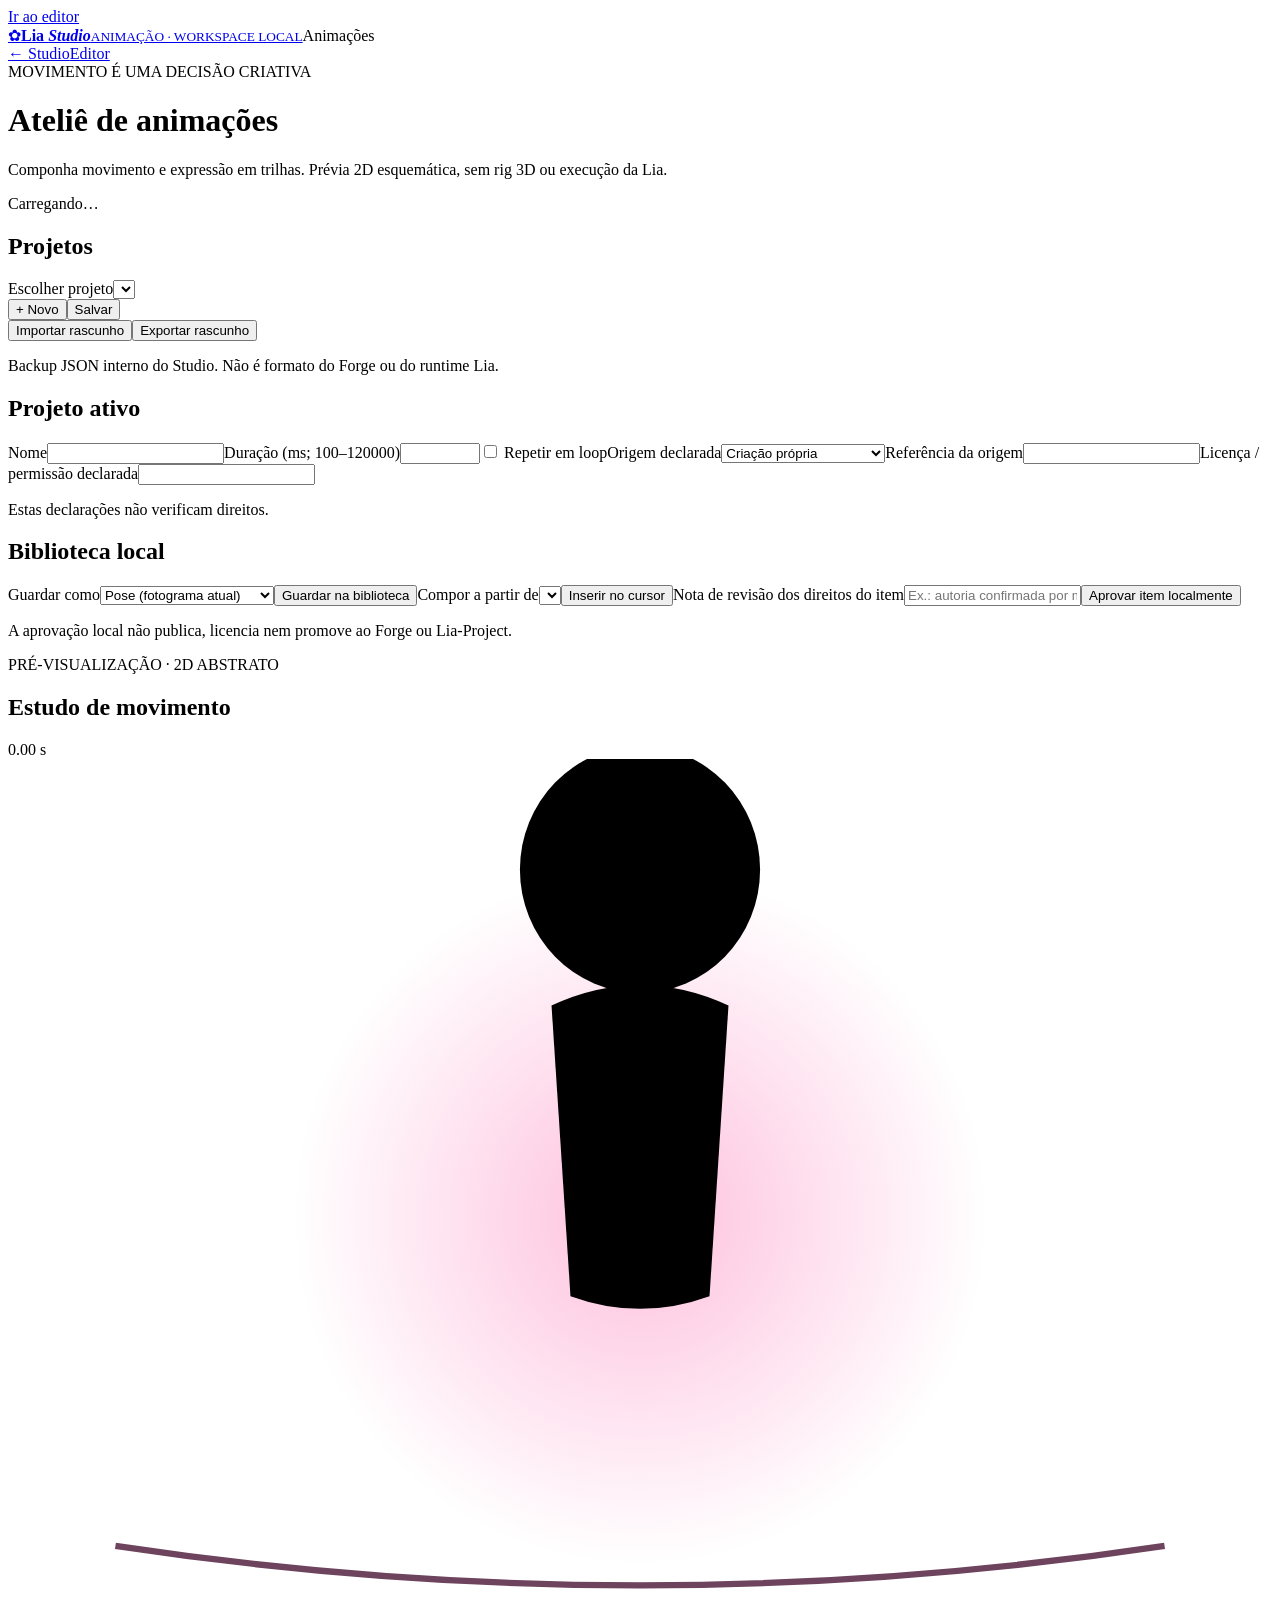
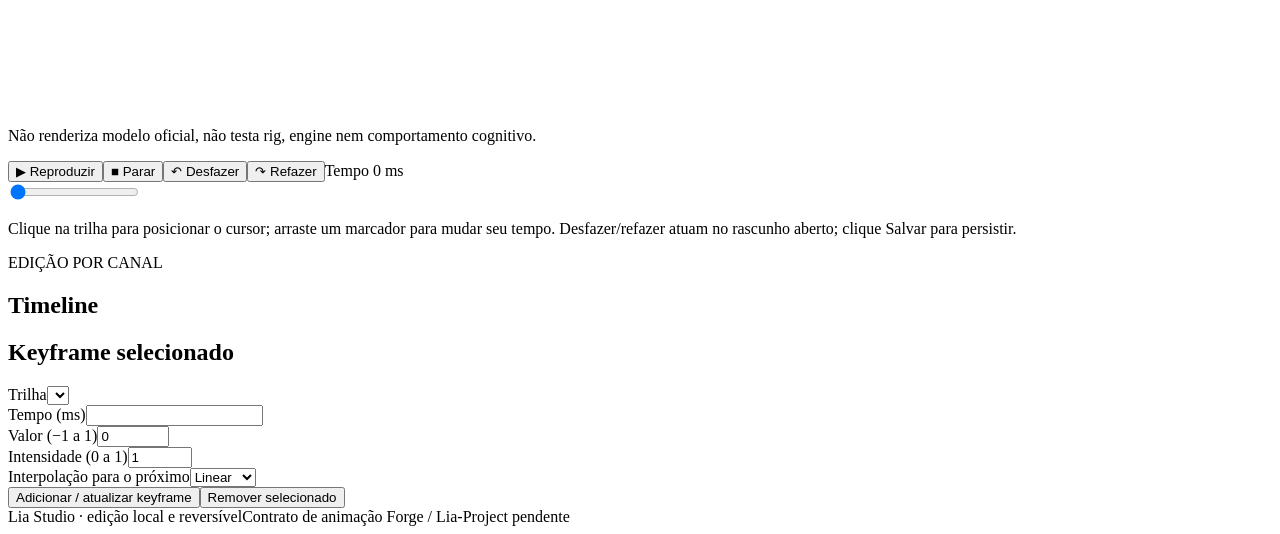
==== app/static/animation.html @ aab42d29 "feat(animation): add local timeline editor and draft library" ====
<!doctype html>
<html lang="pt-BR">
<head>
  <meta charset="utf-8"><meta name="viewport" content="width=device-width,initial-scale=1">
  <meta name="theme-color" content="#17111c">
  <title>Animações · Lia Studio</title>
  <link rel="stylesheet" href="/static/styles.css">
  <link rel="stylesheet" href="/static/animation.css">
</head>
<body data-space="animation">
  <a class="skip-link" href="#animation-view">Ir ao editor</a>
  <header class="topbar"><a class="brand" href="/" aria-label="Voltar ao Lia Studio"><span class="badge">✿</span><span class="brand-copy"><strong>Lia <em>Studio</em></strong><small>ANIMAÇÃO · WORKSPACE LOCAL</small></span></a><span class="shell-context">Animações</span><nav class="topnav"><a href="/">← Studio</a><a href="/static/animation.html" aria-current="page">Editor</a></nav></header>
  <main id="animation-view" class="view animation-view">
    <div class="animation-heading"><div><span class="eyebrow">MOVIMENTO É UMA DECISÃO CRIATIVA</span><h1>Ateliê de animações</h1><p>Componha movimento e expressão em trilhas. Prévia 2D esquemática, sem rig 3D ou execução da Lia.</p></div><span class="status" id="save-status" role="status" aria-live="polite">Carregando…</span></div>
    <div class="animation-shell">
      <aside class="anim-sidebar"><section class="anim-panel"><h2>Projetos</h2><label for="project-list">Escolher projeto</label><select id="project-list"></select><div class="anim-row"><button id="create-project">+ Novo</button><button class="ghost" id="save-project">Salvar</button></div><div class="anim-row"><button class="ghost" id="import-project">Importar rascunho</button><button class="ghost" id="export-project">Exportar rascunho</button></div><input id="import-file" type="file" accept="application/json,.json" hidden><p class="muted tiny">Backup JSON interno do Studio. Não é formato do Forge ou do runtime Lia.</p></section>
      <section class="anim-panel"><h2>Projeto ativo</h2><label for="clip-name">Nome</label><input id="clip-name" type="text" maxlength="80"><label for="clip-duration">Duração (ms; 100–120000)</label><input id="clip-duration" type="number" min="100" max="120000" step="100"><label><input id="clip-loop" type="checkbox"> Repetir em loop</label><label for="clip-source">Origem declarada</label><select id="clip-source"><option value="own">Criação própria</option><option value="permitted">Terceiro com permissão</option><option value="unknown">Não verificada</option></select><label for="clip-reference">Referência da origem</label><input id="clip-reference" maxlength="300" type="text"><label for="clip-license">Licença / permissão declarada</label><input id="clip-license" maxlength="300" type="text"><p class="muted tiny">Estas declarações não verificam direitos.</p></section>
      <section class="anim-panel"><h2>Biblioteca local</h2><label for="library-kind">Guardar como</label><select id="library-kind"><option value="pose">Pose (fotograma atual)</option><option value="gesture">Gesto (trecho integral)</option><option value="animation">Animação (cópia integral)</option></select><button id="library-save">Guardar na biblioteca</button><label for="library-list">Compor a partir de</label><select id="library-list"></select><button class="ghost" id="library-apply">Inserir no cursor</button><label for="library-approval-note">Nota de revisão dos direitos do item</label><input id="library-approval-note" type="text" maxlength="300" placeholder="Ex.: autoria confirmada por mim"><button class="ghost" id="library-approve">Aprovar item localmente</button><p class="muted tiny">A aprovação local não publica, licencia nem promove ao Forge ou Lia-Project.</p></section></aside>
      <div class="anim-main"><section class="anim-stage anim-panel"><div class="anim-stage-head"><div><span class="eyebrow">PRÉ-VISUALIZAÇÃO · 2D ABSTRATO</span><h2>Estudo de movimento</h2></div><span id="time-readout">0.00 s</span></div><svg id="puppet" viewBox="0 0 400 300" role="img" aria-label="Prévia esquemática do movimento"><defs><radialGradient id="glow"><stop stop-color="#fc72b4" stop-opacity=".45"/><stop offset="1" stop-color="#fc72b4" stop-opacity="0"/></radialGradient></defs><circle id="effect" cx="200" cy="145" r="110" fill="url(#glow)"/><path d="M34 249 Q200 274 366 249" fill="none" stroke="#6d435e" stroke-width="2"/><g id="character" transform="translate(200 150)"><path id="leg-left" d="M0 15 L-21 94"/><path id="leg-right" d="M0 15 L21 94"/><path id="arm-left" d="M-29 -65 L-72 -5"/><path id="arm-right" d="M29 -65 L72 -5"/><path id="torso" d="M-28 -72 Q0 -85 28 -72 L22 20 Q0 28 -22 20 Z"/><g id="head"><ellipse rx="38" ry="39" cy="-115"/><path id="brows" d="M-22 -131 L-10 -132 M10 -132 L22 -131"/><path id="eyes" d="M-19 -116 L-12 -116 M12 -116 L19 -116"/><path id="mouth" d="M-12 -96 Q0 -87 12 -96"/></g></g></svg><p class="muted tiny">Não renderiza modelo oficial, não testa rig, engine nem comportamento cognitivo.</p></section>
      <section class="anim-panel"><div class="anim-row anim-transport"><button id="play">▶ Reproduzir</button><button class="ghost" id="stop">■ Parar</button><button class="ghost" id="undo">↶ Desfazer</button><button class="ghost" id="redo">↷ Refazer</button><label for="scrub">Tempo <output id="scrub-label">0 ms</output></label></div><input id="scrub" type="range" min="0" value="0" step="1"><p class="muted tiny">Clique na trilha para posicionar o cursor; arraste um marcador para mudar seu tempo. Desfazer/refazer atuam no rascunho aberto; clique Salvar para persistir.</p></section>
      <section class="anim-panel"><div class="anim-stage-head"><div><span class="eyebrow">EDIÇÃO POR CANAL</span><h2>Timeline</h2></div><span id="key-count" class="muted"></span></div><div id="timeline" class="timeline"></div></section>
      <section class="anim-panel"><h2>Keyframe selecionado</h2><div class="key-editor"><div><label for="key-channel">Trilha</label><select id="key-channel"></select></div><div><label for="key-time">Tempo (ms)</label><input id="key-time" type="number" min="0" step="1"></div><div><label for="key-value">Valor (−1 a 1)</label><input id="key-value" type="number" min="-1" max="1" step="0.05" value="0"></div><div><label for="key-intensity">Intensidade (0 a 1)</label><input id="key-intensity" type="number" min="0" max="1" step="0.05" value="1"></div><div><label for="key-interpolation">Interpolação para o próximo</label><select id="key-interpolation"><option value="linear">Linear</option><option value="ease">Suave</option><option value="step">Degrau</option></select></div></div><div class="anim-row"><button id="key-upsert">Adicionar / atualizar keyframe</button><button id="key-remove" class="ghost">Remover selecionado</button></div></section></div>
    </div><div id="anim-message" role="alert" class="banner danger" hidden></div>
  </main><footer class="foot"><span>Lia Studio · edição local e reversível</span><span>Contrato de animação Forge / Lia-Project pendente</span></footer>
  <script src="/static/animation.js"></script>
</body></html>
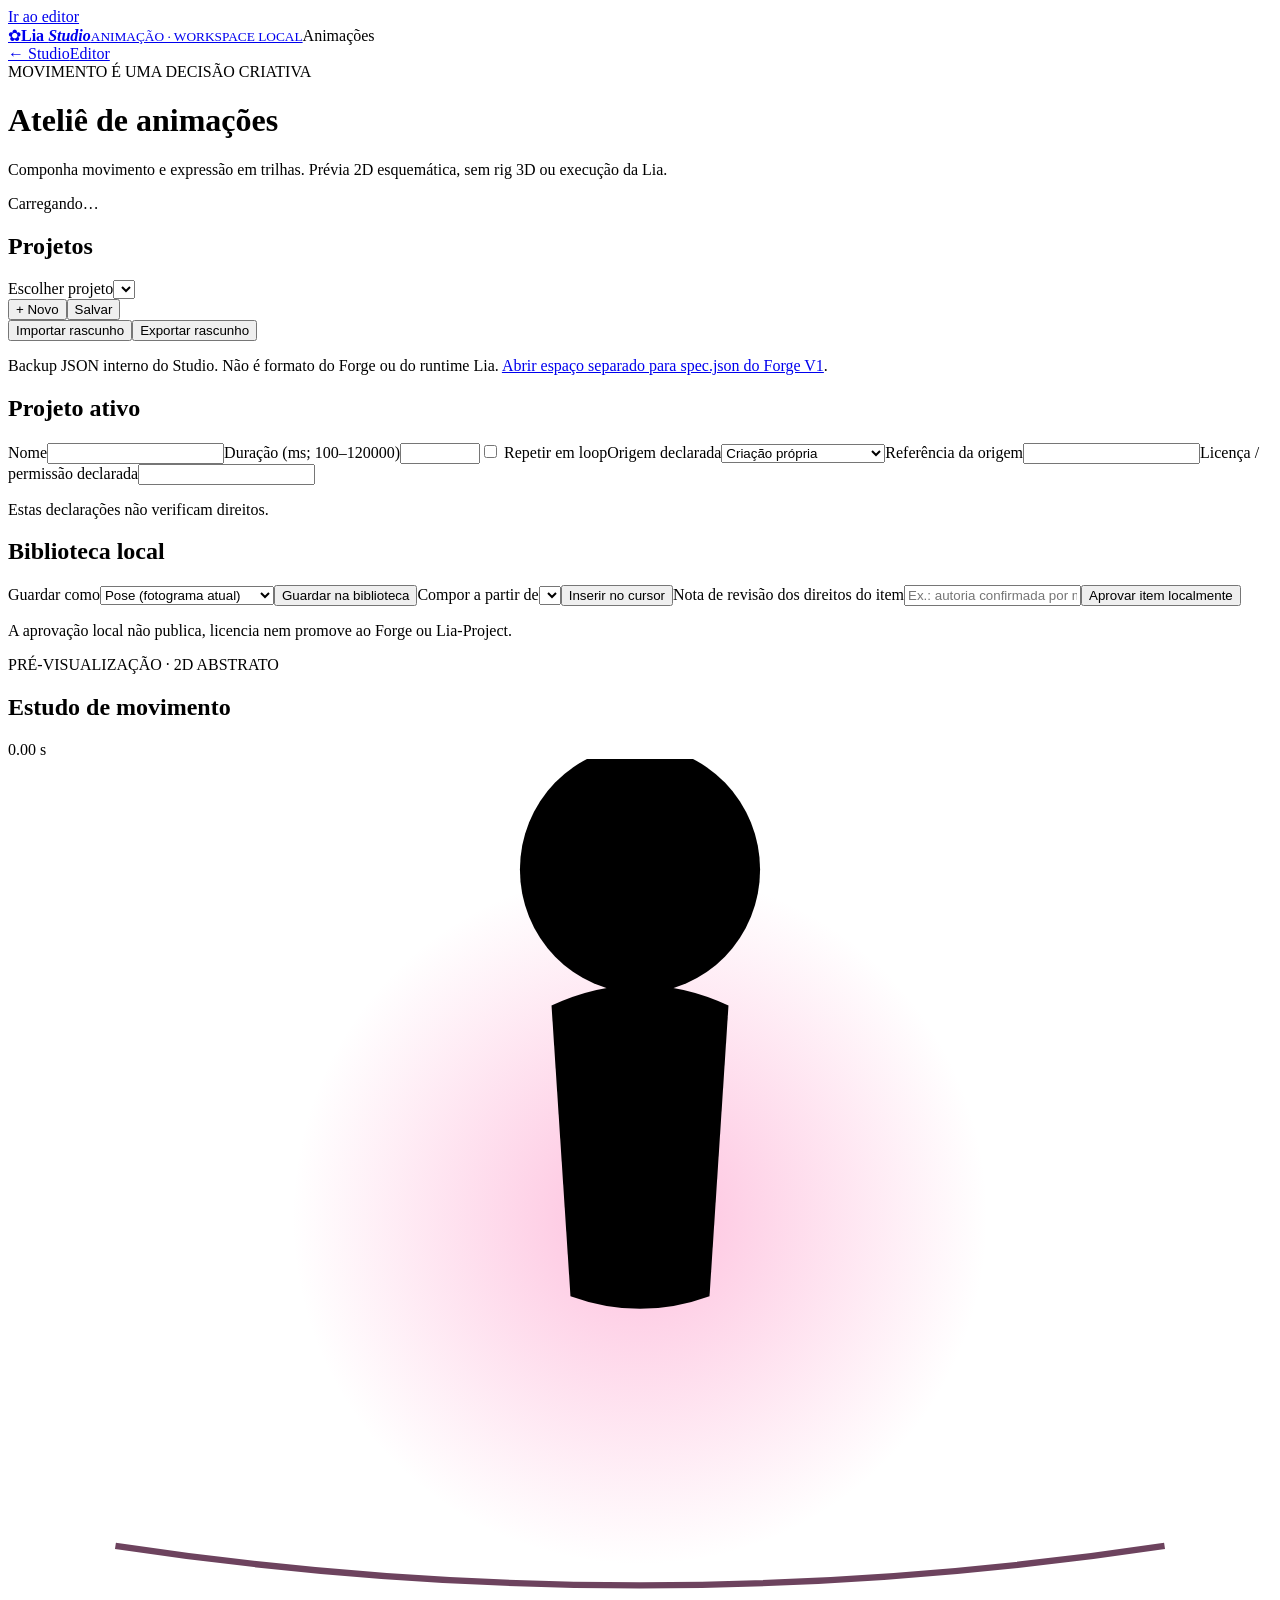
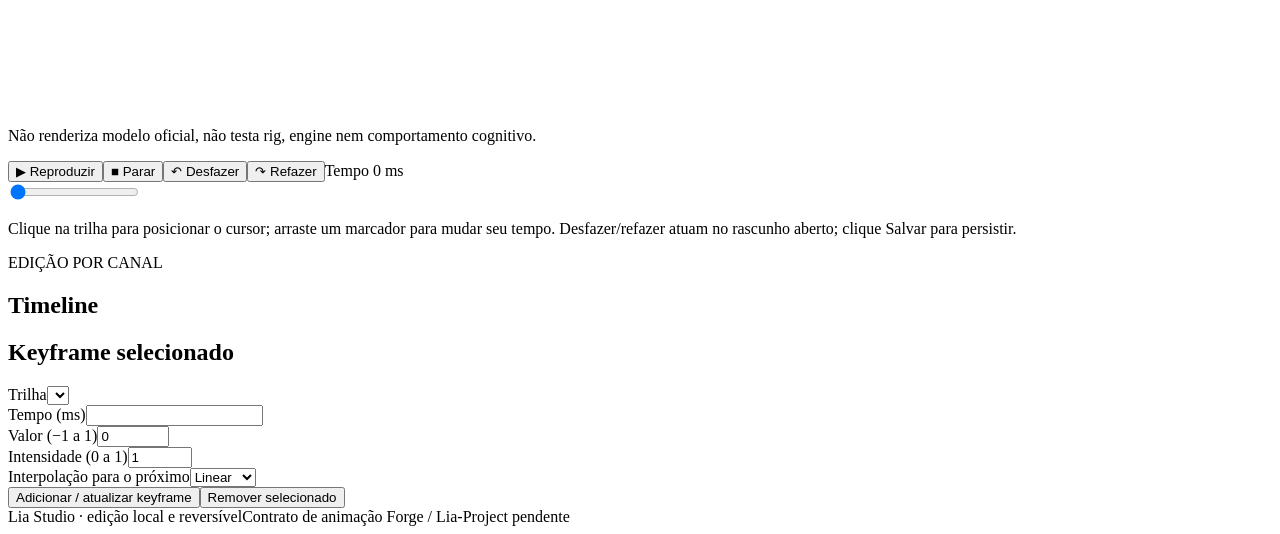
==== commit 5bef3788: "ui(studio): liga editor 2D ao workspace Forge sem converter formatos" ====
--- a/app/static/animation.html
+++ b/app/static/animation.html
@@ -13,7 +13,7 @@
   <main id="animation-view" class="view animation-view">
     <div class="animation-heading"><div><span class="eyebrow">MOVIMENTO É UMA DECISÃO CRIATIVA</span><h1>Ateliê de animações</h1><p>Componha movimento e expressão em trilhas. Prévia 2D esquemática, sem rig 3D ou execução da Lia.</p></div><span class="status" id="save-status" role="status" aria-live="polite">Carregando…</span></div>
     <div class="animation-shell">
-      <aside class="anim-sidebar"><section class="anim-panel"><h2>Projetos</h2><label for="project-list">Escolher projeto</label><select id="project-list"></select><div class="anim-row"><button id="create-project">+ Novo</button><button class="ghost" id="save-project">Salvar</button></div><div class="anim-row"><button class="ghost" id="import-project">Importar rascunho</button><button class="ghost" id="export-project">Exportar rascunho</button></div><input id="import-file" type="file" accept="application/json,.json" hidden><p class="muted tiny">Backup JSON interno do Studio. Não é formato do Forge ou do runtime Lia.</p></section>
+      <aside class="anim-sidebar"><section class="anim-panel"><h2>Projetos</h2><label for="project-list">Escolher projeto</label><select id="project-list"></select><div class="anim-row"><button id="create-project">+ Novo</button><button class="ghost" id="save-project">Salvar</button></div><div class="anim-row"><button class="ghost" id="import-project">Importar rascunho</button><button class="ghost" id="export-project">Exportar rascunho</button></div><input id="import-file" type="file" accept="application/json,.json" hidden><p class="muted tiny">Backup JSON interno do Studio. Não é formato do Forge ou do runtime Lia. <a href="/static/forge-animation.html">Abrir espaço separado para spec.json do Forge V1</a>.</p></section>
       <section class="anim-panel"><h2>Projeto ativo</h2><label for="clip-name">Nome</label><input id="clip-name" type="text" maxlength="80"><label for="clip-duration">Duração (ms; 100–120000)</label><input id="clip-duration" type="number" min="100" max="120000" step="100"><label><input id="clip-loop" type="checkbox"> Repetir em loop</label><label for="clip-source">Origem declarada</label><select id="clip-source"><option value="own">Criação própria</option><option value="permitted">Terceiro com permissão</option><option value="unknown">Não verificada</option></select><label for="clip-reference">Referência da origem</label><input id="clip-reference" maxlength="300" type="text"><label for="clip-license">Licença / permissão declarada</label><input id="clip-license" maxlength="300" type="text"><p class="muted tiny">Estas declarações não verificam direitos.</p></section>
       <section class="anim-panel"><h2>Biblioteca local</h2><label for="library-kind">Guardar como</label><select id="library-kind"><option value="pose">Pose (fotograma atual)</option><option value="gesture">Gesto (trecho integral)</option><option value="animation">Animação (cópia integral)</option></select><button id="library-save">Guardar na biblioteca</button><label for="library-list">Compor a partir de</label><select id="library-list"></select><button class="ghost" id="library-apply">Inserir no cursor</button><label for="library-approval-note">Nota de revisão dos direitos do item</label><input id="library-approval-note" type="text" maxlength="300" placeholder="Ex.: autoria confirmada por mim"><button class="ghost" id="library-approve">Aprovar item localmente</button><p class="muted tiny">A aprovação local não publica, licencia nem promove ao Forge ou Lia-Project.</p></section></aside>
       <div class="anim-main"><section class="anim-stage anim-panel"><div class="anim-stage-head"><div><span class="eyebrow">PRÉ-VISUALIZAÇÃO · 2D ABSTRATO</span><h2>Estudo de movimento</h2></div><span id="time-readout">0.00 s</span></div><svg id="puppet" viewBox="0 0 400 300" role="img" aria-label="Prévia esquemática do movimento"><defs><radialGradient id="glow"><stop stop-color="#fc72b4" stop-opacity=".45"/><stop offset="1" stop-color="#fc72b4" stop-opacity="0"/></radialGradient></defs><circle id="effect" cx="200" cy="145" r="110" fill="url(#glow)"/><path d="M34 249 Q200 274 366 249" fill="none" stroke="#6d435e" stroke-width="2"/><g id="character" transform="translate(200 150)"><path id="leg-left" d="M0 15 L-21 94"/><path id="leg-right" d="M0 15 L21 94"/><path id="arm-left" d="M-29 -65 L-72 -5"/><path id="arm-right" d="M29 -65 L72 -5"/><path id="torso" d="M-28 -72 Q0 -85 28 -72 L22 20 Q0 28 -22 20 Z"/><g id="head"><ellipse rx="38" ry="39" cy="-115"/><path id="brows" d="M-22 -131 L-10 -132 M10 -132 L22 -131"/><path id="eyes" d="M-19 -116 L-12 -116 M12 -116 L19 -116"/><path id="mouth" d="M-12 -96 Q0 -87 12 -96"/></g></g></svg><p class="muted tiny">Não renderiza modelo oficial, não testa rig, engine nem comportamento cognitivo.</p></section>
